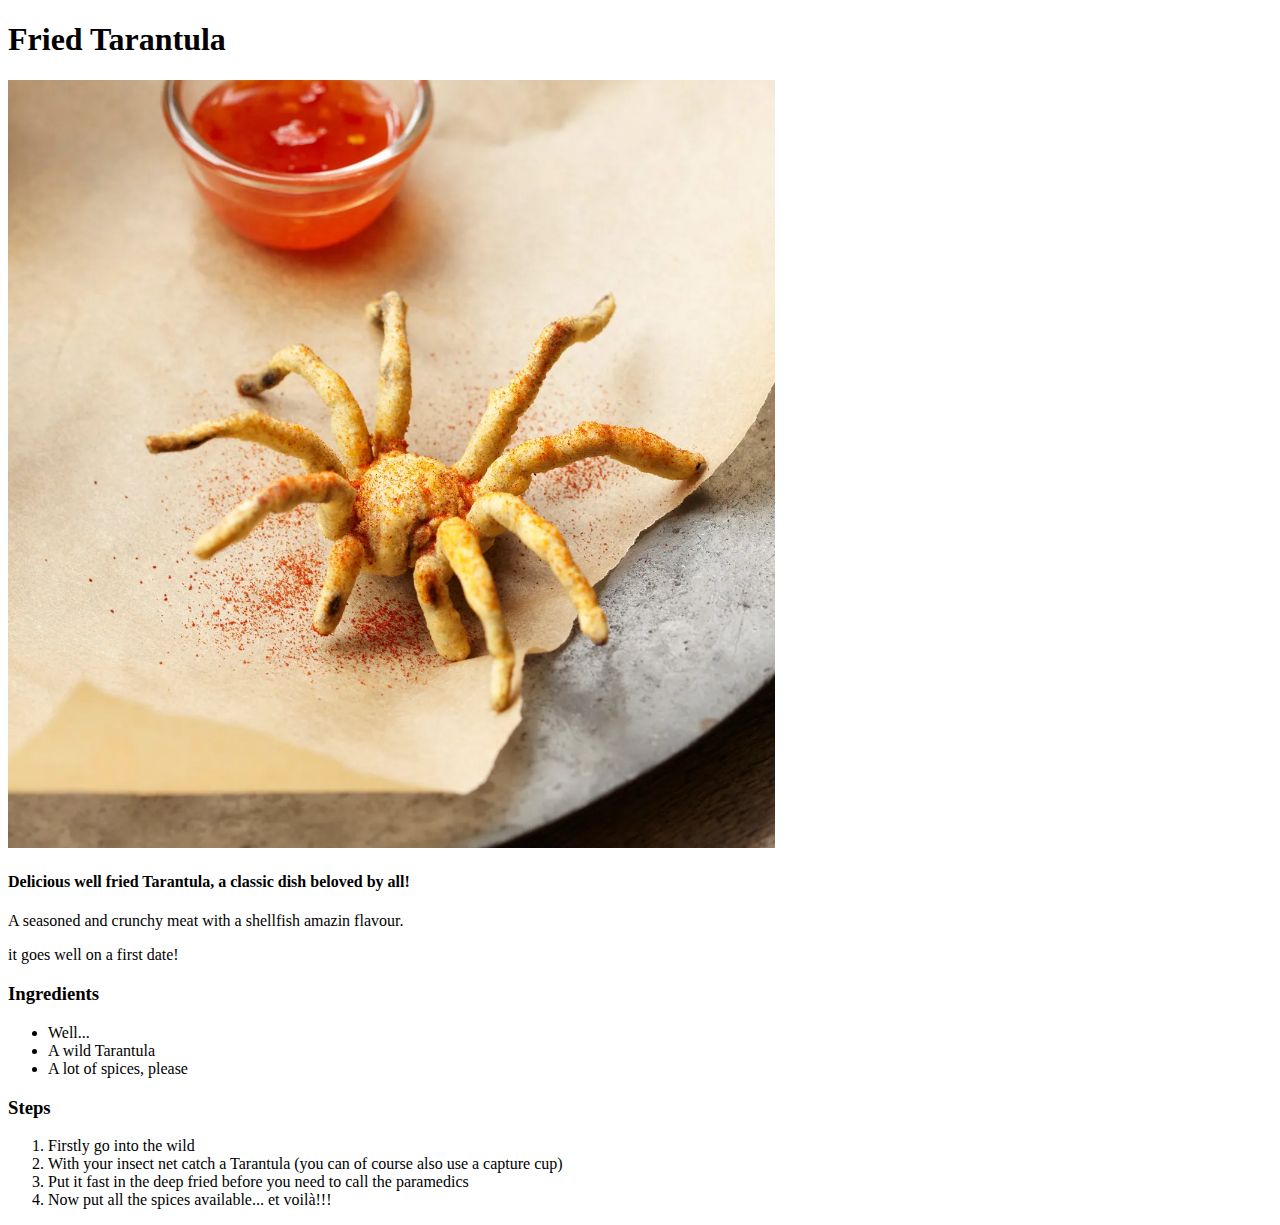
==== recipes/fried-tarantula.html @ 779cc5f0 "add new dir and recipe" ====
<!DOCTYPE html>
<html lang="en">
<head>
    <meta charset="UTF-8">
    <meta name="Fried Tarantula">
    <title>Fried Tarantula</title>
</head>

<body>
    <h1>Fried Tarantula</h1>
    <img src="./img/tarantula.png" alt="A delicious perfectly fried Tarantula!">

    <h4>Delicious well fried Tarantula, a classic dish beloved by all!</h4>

    <p>A seasoned and crunchy meat with a shellfish amazin flavour.</p>
    <p>it goes well on a first date!</p>
    
    <h3>Ingredients</h3>
    <ul>
        <li>Well...</li>
        <li>A wild Tarantula</li>
        <li>A lot of spices, please</li>
    </ul>

    <h3>Steps</h3>
    <ol>
        <li>Firstly go into the wild</li>
        <li>With your insect net catch a Tarantula (you can of course also use a capture cup)</li>
        <li>Put it fast in the deep fried before you need to call the paramedics</li>
        <li>Now put all the spices available... et voilà!!!</li>
    </ol>
</body>
</html>
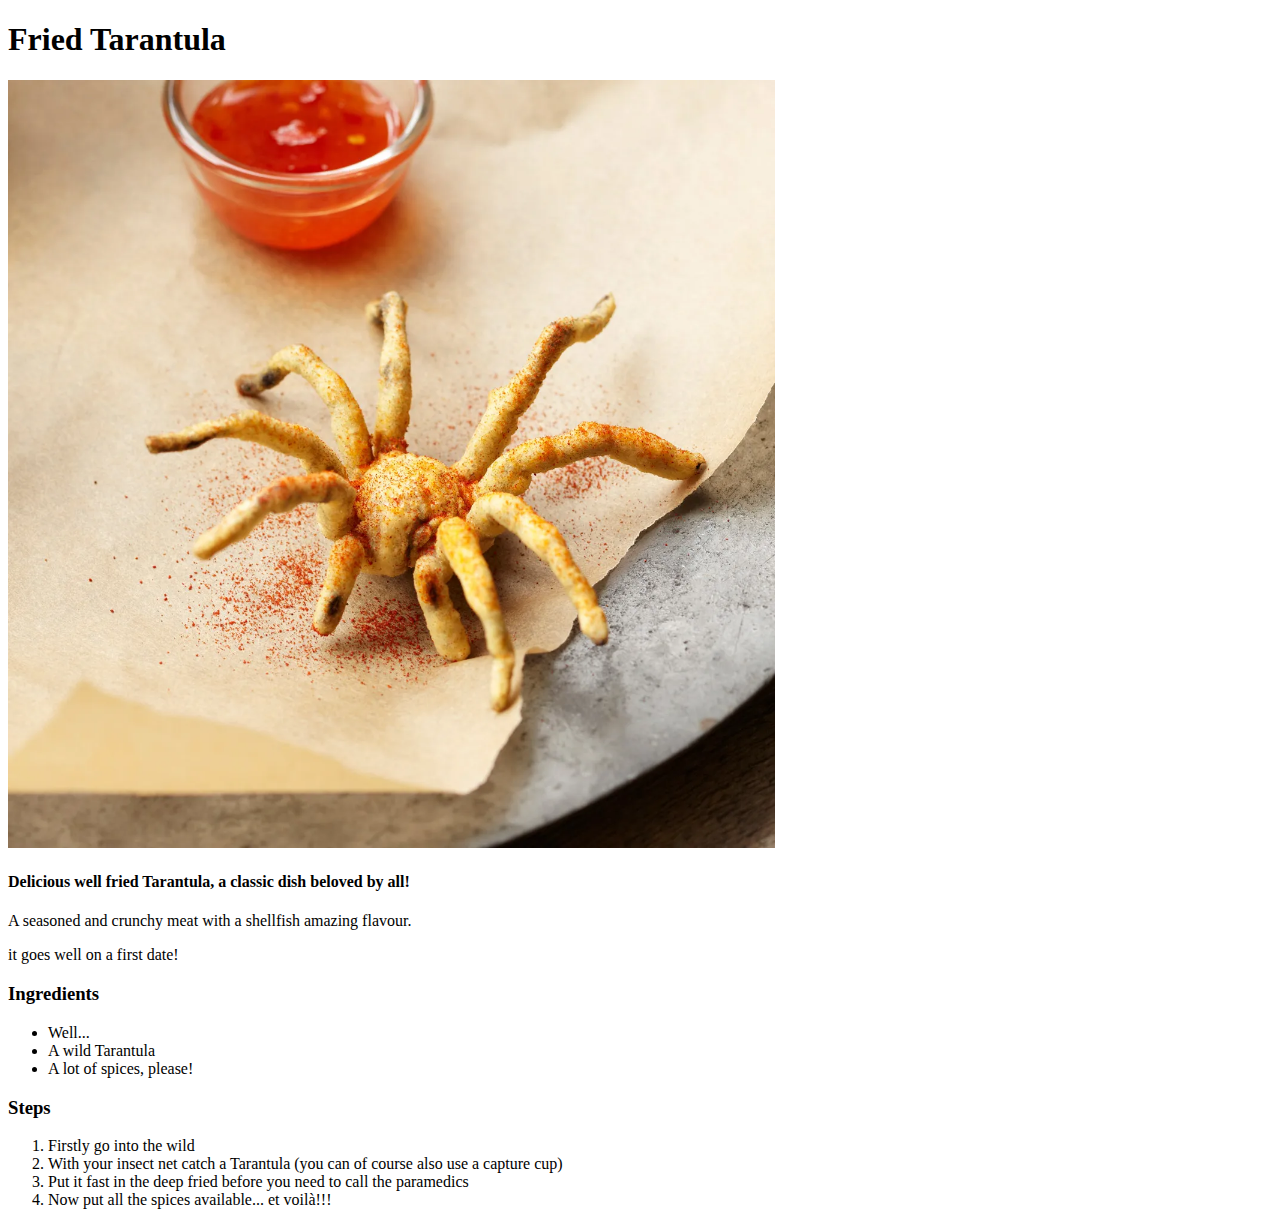
==== commit 588bcc91: "Add new recipes and images" ====
--- a/recipes/fried-tarantula.html
+++ b/recipes/fried-tarantula.html
@@ -2,7 +2,7 @@
 <html lang="en">
 <head>
     <meta charset="UTF-8">
-    <meta name="Fried Tarantula">
+    <meta name="tarantula">
     <title>Fried Tarantula</title>
 </head>
 
@@ -11,15 +11,14 @@
     <img src="./img/tarantula.png" alt="A delicious perfectly fried Tarantula!">
 
     <h4>Delicious well fried Tarantula, a classic dish beloved by all!</h4>
-
-    <p>A seasoned and crunchy meat with a shellfish amazin flavour.</p>
+    <p>A seasoned and crunchy meat with a shellfish amazing flavour.</p>
     <p>it goes well on a first date!</p>
     
     <h3>Ingredients</h3>
     <ul>
         <li>Well...</li>
         <li>A wild Tarantula</li>
-        <li>A lot of spices, please</li>
+        <li>A lot of spices, please!</li>
     </ul>
 
     <h3>Steps</h3>
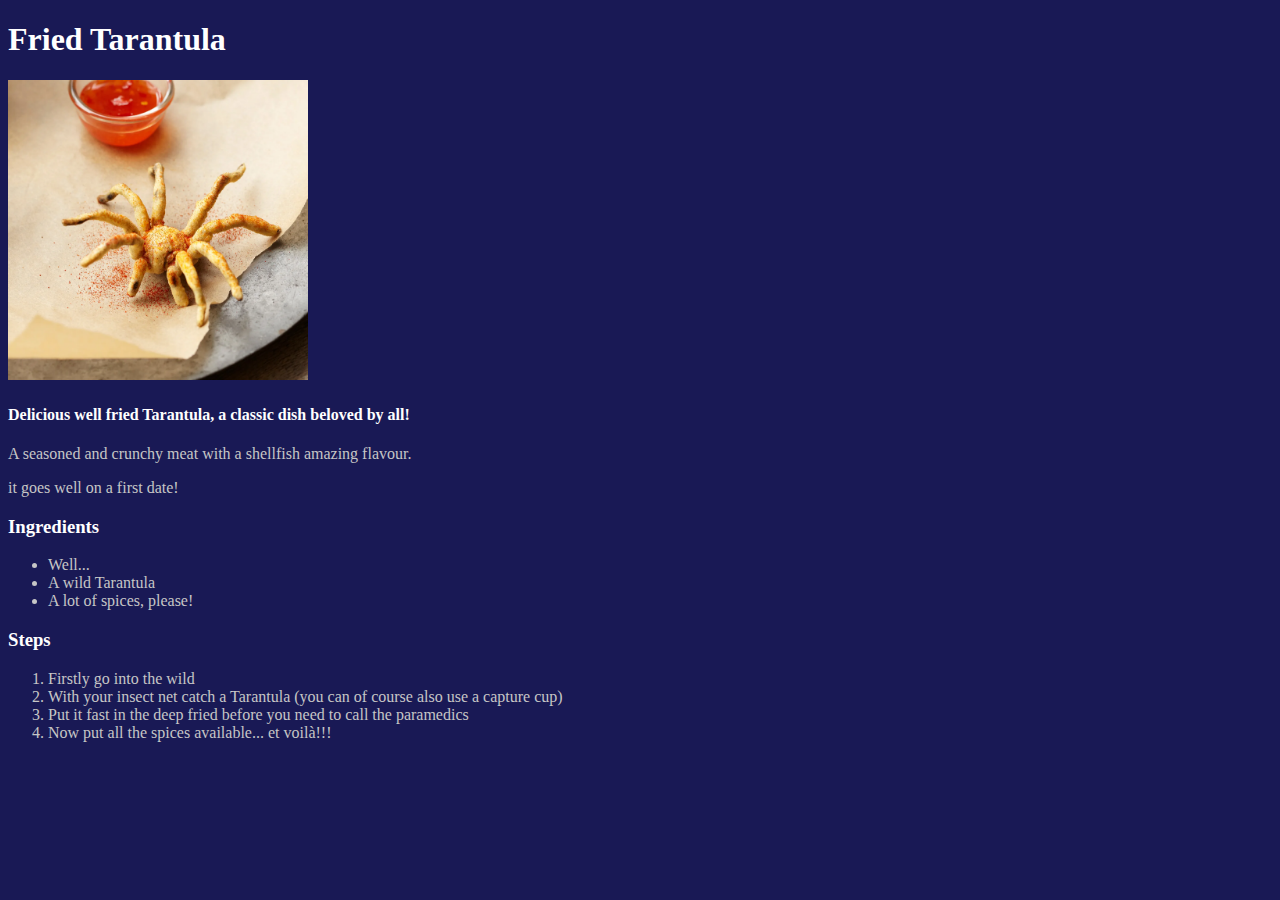
==== commit b8715333: "Change in the background and text color" ====
--- a/recipes/fried-tarantula.html
+++ b/recipes/fried-tarantula.html
@@ -4,6 +4,7 @@
     <meta charset="UTF-8">
     <meta name="tarantula">
     <title>Fried Tarantula</title>
+    <link rel="stylesheet" href="../styles.css">
 </head>
 
 <body>
--- a/styles.css
+++ b/styles.css
@@ -0,0 +1,23 @@
+* {
+    background-color: rgb(25, 25, 85);
+    color: white;
+    
+}
+
+img {
+    width: 300px;
+    height: auto;
+}
+
+.supakick {
+    padding: 10px 0;
+}
+
+p, li {
+    color: rgb(198, 198, 198);
+}
+
+#top {
+    background-color: rgba(14, 12, 49, 0.854);
+    padding: 5px 0 5px 5px;
+}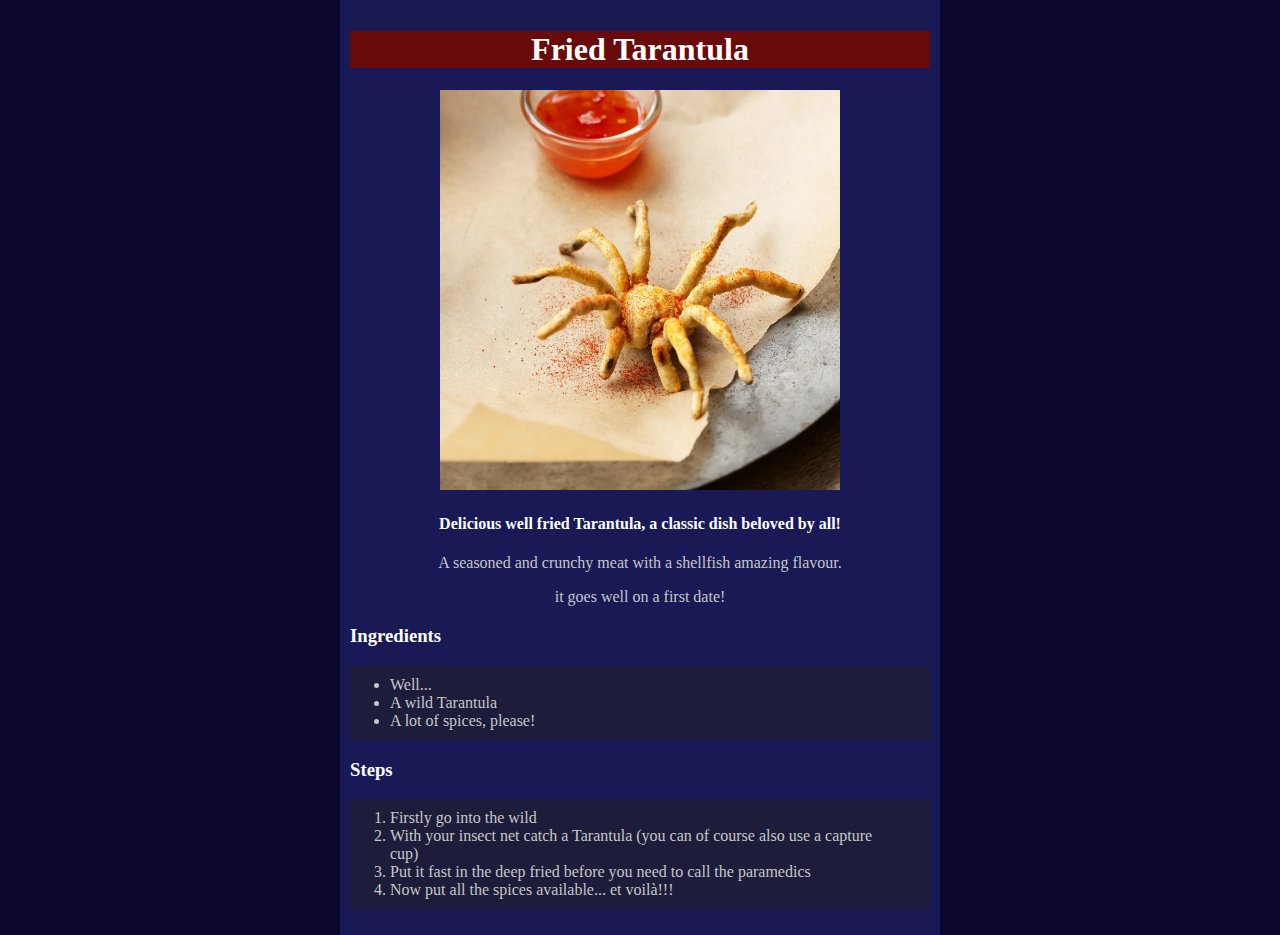
==== commit 4f095c2e: "change layout with box model in mind" ====
--- a/recipes/fried-tarantula.html
+++ b/recipes/fried-tarantula.html
@@ -8,26 +8,30 @@
 </head>
 
 <body>
-    <h1>Fried Tarantula</h1>
-    <img src="./img/tarantula.png" alt="A delicious perfectly fried Tarantula!">
+    <div class="tupi">
+        <div class="iput">
+            <h1>Fried Tarantula</h1>
+            <img src="./img/tarantula.png" alt="A delicious perfectly fried Tarantula!">
 
-    <h4>Delicious well fried Tarantula, a classic dish beloved by all!</h4>
-    <p>A seasoned and crunchy meat with a shellfish amazing flavour.</p>
-    <p>it goes well on a first date!</p>
-    
-    <h3>Ingredients</h3>
-    <ul>
-        <li>Well...</li>
-        <li>A wild Tarantula</li>
-        <li>A lot of spices, please!</li>
-    </ul>
+            <h4>Delicious well fried Tarantula, a classic dish beloved by all!</h4>
+            <p>A seasoned and crunchy meat with a shellfish amazing flavour.</p>
+            <p>it goes well on a first date!</p>
+        </div>
 
-    <h3>Steps</h3>
-    <ol>
-        <li>Firstly go into the wild</li>
-        <li>With your insect net catch a Tarantula (you can of course also use a capture cup)</li>
-        <li>Put it fast in the deep fried before you need to call the paramedics</li>
-        <li>Now put all the spices available... et voilà!!!</li>
-    </ol>
+        <h3>Ingredients</h3>
+        <ul class="read">
+            <li>Well...</li>
+            <li>A wild Tarantula</li>
+            <li>A lot of spices, please!</li>
+        </ul>
+
+        <h3>Steps</h3>
+        <ol class="read">
+            <li>Firstly go into the wild</li>
+            <li>With your insect net catch a Tarantula (you can of course also use a capture cup)</li>
+            <li>Put it fast in the deep fried before you need to call the paramedics</li>
+            <li>Now put all the spices available... et voilà!!!</li>
+        </ol>
+    </div> 
 </body>
 </html>--- a/styles.css
+++ b/styles.css
@@ -1,12 +1,21 @@
+body {
+    width: 600px;
+    height: auto;
+    margin: 0 auto;
+    background-color: rgb(12, 7, 45);
+}
+
 * {
-    background-color: rgb(25, 25, 85);
+    
     color: white;
     
 }
 
 img {
-    width: 300px;
-    height: auto;
+    display: flexbox;
+    width: 400px;
+    height: 400px;
+    background-size: cover;
 }
 
 .supakick {
@@ -18,6 +27,28 @@
 }
 
 #top {
-    background-color: rgba(14, 12, 49, 0.854);
+    background-color: rgb(25, 25, 85);
     padding: 5px 0 5px 5px;
+
+}
+
+.tupi {
+    background-color: rgb(25, 25, 85) ;
+
+    height: auto;
+    width: auto;
+    padding: 10px;
+}
+
+.iput {
+    text-align: center;
+}
+
+h1 {
+    background-color: rgb(105, 10, 10);
+}
+
+.read {
+    background-color: rgba(33, 33, 33, 50%);
+    padding: 10px 40px;
 }